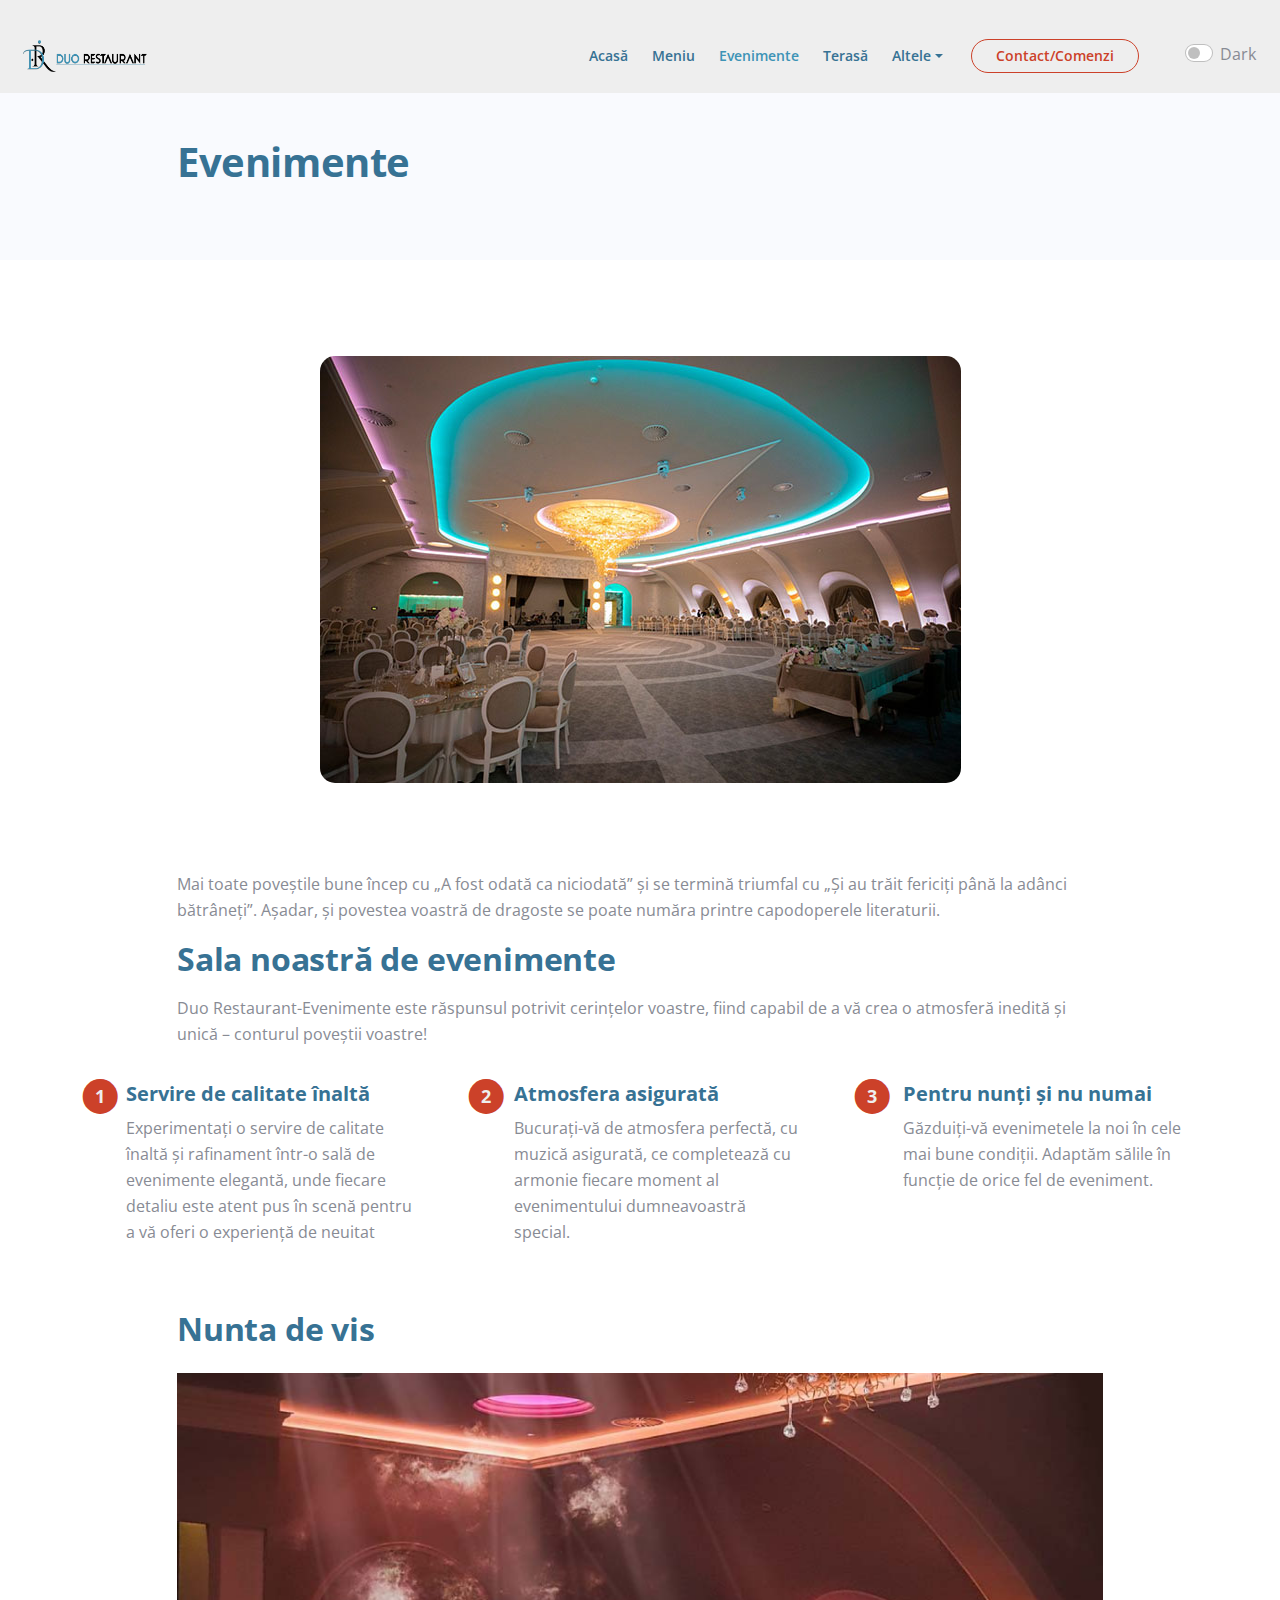
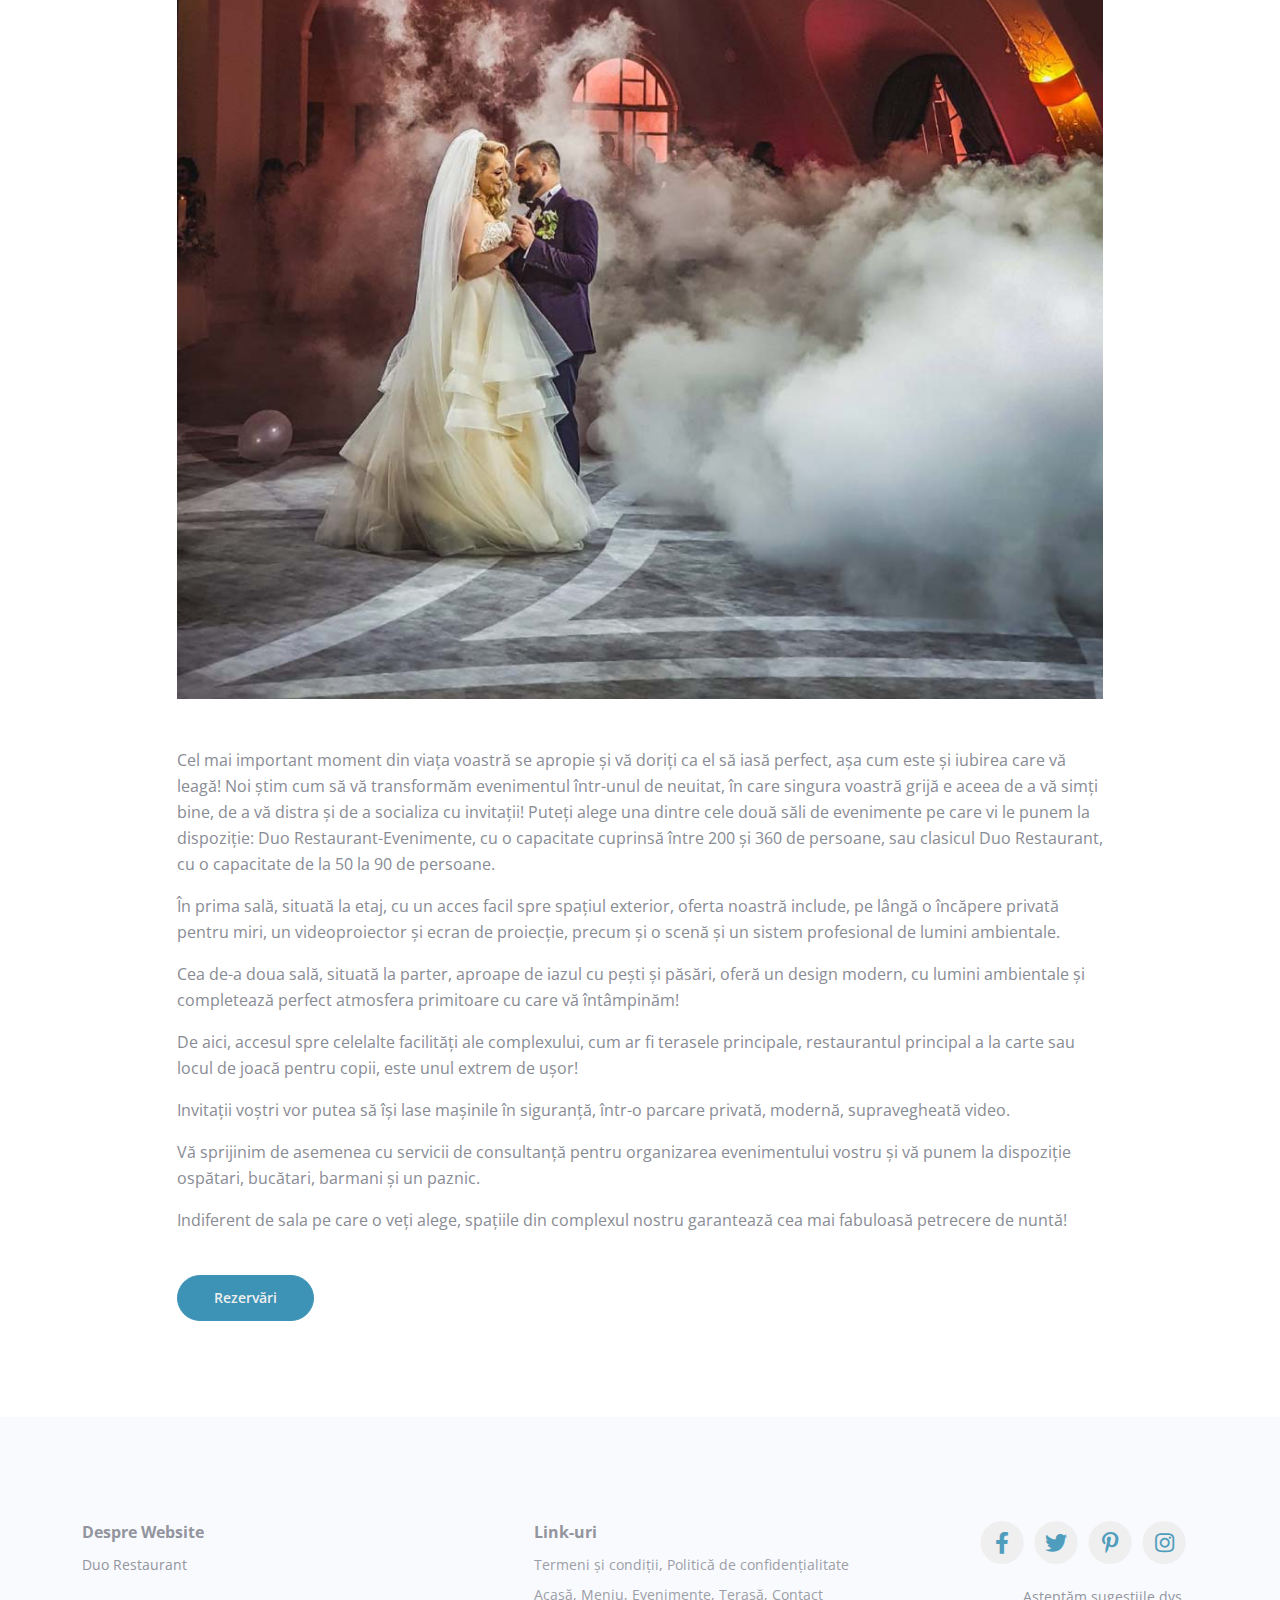
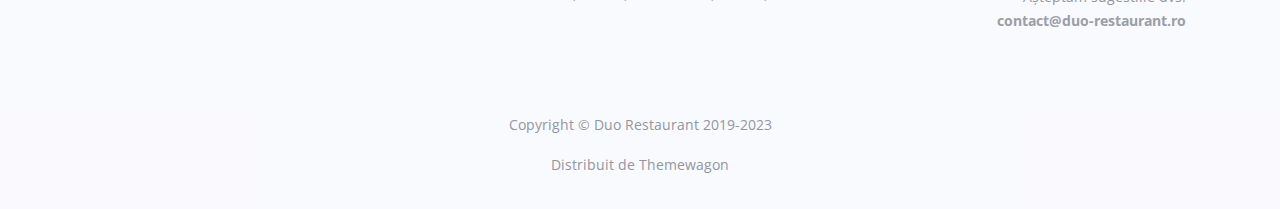
==== evenimente.html @ e5092ba4 "Add files via upload" ====
<!DOCTYPE html>
<html lang="en">
<head>
    <meta charset="utf-8">
    <meta name="viewport" content="width=device-width, initial-scale=1, shrink-to-fit=no">
    
    <!-- SEO Meta Tags -->
    <meta name="description" content="DuoRestaurant-Evenimente">
    <meta name="author" content="Dani">

    <!-- OG Meta Tags to improve the way the post looks when you share the page on Facebook, Twitter, LinkedIn -->
	<meta property="og:site_name" content="" /> <!-- website name -->
	<meta property="og:site" content="" /> <!-- website link -->
	<meta property="og:title" content=""/> <!-- title shown in the actual shared post -->
	<meta property="og:description" content="" /> <!-- description shown in the actual shared post -->
	<meta property="og:image" content="" /> <!-- image link, make sure it's jpg -->
	<meta property="og:url" content="" /> <!-- where do you want your post to link to -->
	<meta name="twitter:card" content="summary_large_image"> <!-- to have large image post format in Twitter -->

    <!-- Webpage Title -->
    <title>Duo Restaurant - Evenimente</title>
    
    <!-- Styles -->
    <link href="https://fonts.googleapis.com/css2?family=Open+Sans:ital,wght@0,400;0,600;0,700;1,400&display=swap" rel="stylesheet">
    <link href="css/bootstrap.min.css" rel="stylesheet">
    <link href="css/fontawesome-all.min.css" rel="stylesheet">
    <link href="css/swiper.css" rel="stylesheet">
	<link href="css/styles.css" rel="stylesheet">
	
	<!-- Favicon  -->
    <link rel="icon" href="images/favicon.png">
</head>
<body data-spy="scroll" data-target=".fixed-top">
    
        <!-- Navigation -->
        <nav id="navbar" class="navbar navbar-expand-lg fixed-top navbar-light" aria-label="Main navigation">
            <div class="container">
    
                <!-- Image Logo -->
                <a class="navbar-brand logo-image" href="index.html"><img src="images/RestaurantDuo2.png" alt="Duo Restaurant"></a> 
    
                <!-- Text Logo - Use this if you don't have a graphic logo -->
                <!-- <a class="navbar-brand logo-text" href="index.html">Yavin</a> -->
    
                <button class="navbar-toggler p-0 border-0" type="button" id="navbarSideCollapse" aria-label="Toggle navigation">
                    <span class="navbar-toggler-icon"></span>
                </button>
    
                <div class="navbar-collapse offcanvas-collapse" id="navbarsExampleDefault">
                    <ul class="navbar-nav ms-auto navbar-nav-scroll">
                        <li class="nav-item">
                            <a class="nav-link" href="index.html">Acasă</a>
                        </li>
                        <li class="nav-item">
                            <a class="nav-link" href="meniu.html">Meniu</a>
                        </li>
                        <li class="nav-item">
                            <a class="nav-link active" aria-current="page" href="evenimente.html">Evenimente</a>
                        </li>
                        <li class="nav-item">
                            <a class="nav-link" href="terasa.html">Terasă</a>
                        </li>
                        <li class="nav-item dropdown">
                            <a class="nav-link dropdown-toggle" href="#" id="dropdown01" data-bs-toggle="dropdown" aria-expanded="false">Altele</a>
                            <ul class="dropdown-menu" aria-labelledby="dropdown01">
                                <li><a class="dropdown-item" href="terms.html">Termeni și condiții</a></li>
                                <li><div class="dropdown-divider"></div></li>
                                <li><a class="dropdown-item" href="privacy.html">Politică de confidențialitate</a></li>
                            </ul>
                        </li>
                    </ul>
                    <span class="nav-item">
                        <a class="btn-outline-sm" href="index.html#contact">Contact/Comenzi</a>
                    </span>
                </div> <!-- end of navbar-collapse -->
            </div> <!-- end of container -->
            <div class="form-check form-switch mx-4" style="margin-top: 1%;"> <!-- Buton pentru mod light/dark -->
                <input
                class="form-check-input p-2"
                type="checkbox"
                role="switch"
                id="flexSwitchCheckChecked"
                checked
                onclick="myFunction()"
                /> <p>Dark</p>
            </div>
        </nav> <!-- end of navbar -->
        <!-- end of navigation -->

    <!-- Header -->
    <header class="ex-header bg-gray">
        <div class="container">
            <div class="row">
                <div class="col-xl-10 offset-xl-1">
                    <h1>Evenimente</h1>
                </div> <!-- end of col -->
            </div> <!-- end of row -->
        </div> <!-- end of container -->
    </header> <!-- end of ex-header -->
    <!-- end of header -->


    <!-- Basic -->
    <div class="ex-basic-1 pt-5 pb-5">
        <div class="container">
            <div class="row">
                <div class="col-lg-12">
                    <img class="img-fluid mt-5 mb-3" src="images/evenimente2.jpg" alt="alternative" style="border-radius: 15px; max-width: 100%; height: auto; display: block; margin: 0 auto;">
                </div> <!-- end of col -->
            </div> <!-- end of row -->
        </div> <!-- end of container -->
    </div> <!-- end of ex-basic-1 -->
    <!-- end of basic -->


    <!-- Basic -->
    <div class="ex-basic-1 pt-4">
        <div class="container">
            <div class="row">
                <div class="col-xl-10 offset-xl-1">
                    <p>Mai toate poveștile bune încep cu „A fost odată ca niciodată” și se termină triumfal cu „Și au trăit fericiți până la adânci bătrâneți”. Așadar, și povestea voastră de dragoste se poate număra printre capodoperele literaturii.</p>

                    <h2 class="mb-3">Sala noastră de evenimente</h2>
                    <p>Duo Restaurant-Evenimente este răspunsul potrivit cerințelor voastre, fiind capabil de a vă crea o atmosferă inedită și unică – conturul poveștii voastre!</p>
                </div> <!-- end of col -->
            </div> <!-- end of row -->
        </div> <!-- end of container -->
    </div> <!-- end of ex-basic-1 -->
    <!-- end of basic -->


    <!-- Cards -->
    <div class="ex-cards-1 pt-3 pb-3">
        <div class="container">
            <div class="row">
                <div class="col-lg-12">
                    
                    <!-- Card -->
                    <div class="card">
                        <ul class="list-unstyled">
                            <li class="d-flex">
                                <span class="fa-stack">
                                    <span class="fas fa-circle fa-stack-2x"></span>
                                    <span class="fa-stack-1x">1</span>
                                </span>
                                <div class="flex-grow-1">
                                    <h5>Servire de calitate înaltă</h5>
                                    <p>Experimentați o servire de calitate înaltă și rafinament într-o sală de evenimente elegantă, unde fiecare detaliu este atent pus în scenă pentru a vă oferi o experiență de neuitat</p>
                                </div>
                            </li>
                        </ul>
                    </div> <!-- end of card -->
                    <!-- end of card -->
                    
                    <!-- Card -->
                    <div class="card">
                        <ul class="list-unstyled">
                            <li class="d-flex">
                                <span class="fa-stack">
                                    <span class="fas fa-circle fa-stack-2x"></span>
                                    <span class="fa-stack-1x">2</span>
                                </span>
                                <div class="flex-grow-1">
                                    <h5>Atmosfera asigurată</h5>
                                    <p>Bucurați-vă de atmosfera perfectă, cu muzică asigurată, ce completează cu armonie fiecare moment al evenimentului dumneavoastră special.</p>
                                </div>
                            </li>
                        </ul>
                    </div> <!-- end of card -->
                    <!-- end of card -->
                    
                    <!-- Card -->
                    <div class="card">
                        <ul class="list-unstyled">
                            <li class="d-flex">
                                <span class="fa-stack">
                                    <span class="fas fa-circle fa-stack-2x"></span>
                                    <span class="fa-stack-1x">3</span>
                                </span>
                                <div class="flex-grow-1">
                                    <h5>Pentru nunți și nu numai</h5>
                                    <p>Găzduiți-vă evenimetele la noi în cele mai bune condiții. Adaptăm sălile în funcție de orice fel de eveniment.</p>
                                </div>
                            </li>
                        </ul>
                    </div> <!-- end of card -->
                    <!-- end of card -->

                </div> <!-- end of col -->   
            </div> <!-- end of row -->   
        </div> <!-- end of container -->   
    </div> <!-- end of ex-cards-1 -->
    <!-- end of cards -->


    <!-- Basic -->
    <div class="ex-basic-1 pt-3 pb-5">
        <div class="container">
            <div class="row">
                <div class="col-xl-10 offset-xl-1">
                    
                    <h2 class="mb-4">Nunta de vis</h2>
                    <img class="img-fluid mb-5" src="images/nunta.jpg" alt="alternative">
                    <p>Cel mai important moment din viața voastră se apropie și vă doriți ca el să iasă perfect, așa cum este și iubirea care vă leagă! Noi știm cum să vă transformăm evenimentul într-unul de neuitat, în care singura voastră grijă e aceea de a vă simți bine, de a vă distra și de a socializa cu invitații! Puteți alege una dintre cele două săli de evenimente pe care vi le punem la dispoziție: Duo Restaurant-Evenimente, cu o capacitate cuprinsă între 200 și 360 de persoane, sau clasicul Duo Restaurant, cu o capacitate de la 50 la 90 de persoane.</p>
                    <p>În prima sală, situată la etaj, cu un acces facil spre spațiul exterior, oferta noastră include, pe lângă o încăpere privată pentru miri, un videoproiector și ecran de proiecție, precum și o scenă și un sistem profesional de lumini ambientale.</p>
                    <p>Cea de-a doua sală, situată la parter, aproape de iazul cu pești și păsări, oferă un design modern, cu lumini ambientale și completează perfect atmosfera primitoare cu care vă întâmpinăm!</p>
                    <p>De aici, accesul spre celelalte facilități ale complexului, cum ar fi terasele principale, restaurantul principal a la carte sau locul de joacă pentru copii, este unul extrem de ușor!</p>
                    <p>Invitații voștri vor putea să își lase mașinile în siguranță, într-o parcare privată, modernă, supravegheată video.</p>
                    <p> Vă sprijinim de asemenea cu servicii de consultanță pentru organizarea evenimentului vostru și vă punem la dispoziție ospătari, bucătari, barmani și un paznic.</p>
                    <p>Indiferent de sala pe care o veți alege, spațiile din complexul nostru garantează cea mai fabuloasă petrecere de nuntă!</p>
                    <br>
                    <a class="btn-solid-reg mb-5" href="index.html#contact">Rezervări</a>
                </div> <!-- end of col -->
            </div> <!-- end of row -->
        </div> <!-- end of container -->
    </div> <!-- end of ex-basic-1 -->
    <!-- end of basic -->


    <!-- Footer -->
    <div class="footer bg-gray">
        <div class="container">
            <div class="row">
                <div class="col-lg-12">
                    <div class="footer-col first">
                        <h6>Despre Website</h6>
                        <p class="p-small">Duo Restaurant</p>
                    </div> <!-- end of footer-col -->
                    <div class="footer-col second">
                        <h6>Link-uri</h6>
                        <ul class="list-unstyled li-space-lg p-small">
                            <li><a href="terms.html">Termeni și condiții</a>, <a href="privacy.html">Politică de confidențialitate</a></li>
                            <li><a href="index.html">Acasă</a>, <a href="meniu.html">Meniu</a>, <a href="evenimente.html">Evenimente</a>, <a href="terasa.html">Terasă</a>, <a href="index.html#contact">Contact</a></li>
                        </ul>
                    </div> <!-- end of footer-col -->
                    <div class="footer-col third">
                        <span class="fa-stack">
                            <a href="#your-link">
                                <i class="fas fa-circle fa-stack-2x"></i>
                                <i class="fab fa-facebook-f fa-stack-1x"></i>
                            </a>
                        </span>
                        <span class="fa-stack">
                            <a href="#your-link">
                                <i class="fas fa-circle fa-stack-2x"></i>
                                <i class="fab fa-twitter fa-stack-1x"></i>
                            </a>
                        </span>
                        <span class="fa-stack">
                            <a href="#your-link">
                                <i class="fas fa-circle fa-stack-2x"></i>
                                <i class="fab fa-pinterest-p fa-stack-1x"></i>
                            </a>
                        </span>
                        <span class="fa-stack">
                            <a href="#your-link">
                                <i class="fas fa-circle fa-stack-2x"></i>
                                <i class="fab fa-instagram fa-stack-1x"></i>
                            </a>
                        </span>
                        <p class="p-small">Așteptăm sugestiile dvs.<br><a href="mailto:contact@duo-restaurant.ro"><strong>contact@duo-restaurant.ro</strong></a></p>
                    </div> <!-- end of footer-col -->
                </div> <!-- end of col -->
            </div> <!-- end of row -->
        </div> <!-- end of container -->
    </div> <!-- end of footer -->  
    <!-- end of footer -->


    <!-- Copyright -->
    <div class="copyright bg-gray">
        <div class="container">
            <div class="row">
                <div class="col-lg-12">
                    <p class="p-small">Copyright © Duo Restaurant 2019-2023</p>
                </div> <!-- end of col -->
            </div> <!-- enf of row -->

            <div class="row">
                <div class="col-lg-12">
                    <p class="p-small">Distribuit de <a href="https://themewagon.com/">Themewagon</a></p>
                </div> <!-- end of col -->
            </div> <!-- enf of row -->
        </div> <!-- end of container -->
    </div> <!-- end of copyright --> 
    <!-- end of copyright -->
    

    <!-- Back To Top Button -->
    <button onclick="topFunction()" id="myBtn">
        <img src="images/up-arrow.png" alt="alternative">
    </button>
    <!-- end of back to top button -->
    	
    <!-- Scripts -->
    <script src="js/bootstrap.min.js"></script> <!-- Bootstrap framework -->
    <script src="js/swiper.min.js"></script> <!-- Swiper for image and text sliders -->
    <script src="js/purecounter.min.js"></script> <!-- Purecounter counter for statistics numbers -->
    <script src="js/scripts.js"></script> <!-- Custom scripts -->
    <script>document.addEventListener("DOMContentLoaded", function() {
        var switchButton = document.getElementById("flexSwitchCheckChecked");
        switchButton.checked = false; // Dezactivează butonul la încărcarea paginii
    });
   </script>
    <script>
        function myFunction() {
        var element = document.body;
        element.classList.toggle("dark-mode");
        element.classList.toggle("dark-mode .navbar .dropdown-menu");
        element.classList.toggle("dark-mode .header");
        element.classList.toggle("dark-mode .navbar");
        element.classList.toggle("dark-mode .navbar.top-nav-collapse");
        element.classList.toggle("dark-mode .form-control-textarea");
        element.classList.toggle("dark-mode .bg-gray");
        element.classList.toggle("dark-mode .offcanvas-collapse");
        }
        
    </script>
<script src="https://cdn.jsdelivr.net/npm/bootstrap@5.7.0/dist/js/bootstrap.bundle.min.js"></script>

</body>
</html>
---- css/styles.css ----
/* Description: Master CSS file */

/*****************************************
Table Of Contents:
- General Styles
- Navigation
- Header
- Statistics
- Introduction
- Details 1
- Services
- Details 2
- Invitation
- Projects
- Testimonials
- Contact
- Footer
- Copyright
- Back To Top Button
- Extra Pages
- Media Queries
******************************************/

/*****************************************
Colors:
- Backgrounds - light gray #f9fafe
- Headings text - black #377294
- Body text - dark gray #888b94
- Buttons, icons - blue #3d93b6 - logo's color
- Buttons, icons, bullets - red #cc4129
******************************************/


/**************************/
/*     General Styles     */
/**************************/
body,
html {
    width: 100%;
	height: 100%;
}

.dark-mode #meniu
{
	color:#838383;
}

.dark-mode .list-group-item {
	
	background-color: #464646; /* Setează culoarea de fundal pentru a acoperi umpluturile implicite */
}

.dark-mode #searchInput{
	background-color: #838383;
    color:#414141;
}
.dark-mode #searchInput::placeholder {
      color: #414141;  /* Culoarea placeholderului */
    }

body, p {
	color: #888b94; 
	font: 400 1rem/1.625rem "Open Sans", sans-serif;
}

h1 {
	color: #377294;
	font-weight: 700;
	font-size: 2.5rem;
	line-height: 3.25rem;
	letter-spacing: -0.4px;
}

h2 {
	color: #377294;
	font-weight: 700;
	font-size: 2rem;
	line-height: 2.5rem;
	letter-spacing: -0.2px;
}

h3 {
	color: #377294;
	font-weight: 700;
	font-size: 1.75rem;
	line-height: 2.25rem;
	letter-spacing: -0.2px;
}

h4 {
	color: #377294;
	font-weight: 700;
	font-size: 1.5rem;
	line-height: 2rem;
}

h5 {
	color: #377294;
	font-weight: 700;
	font-size: 1.25rem;
	line-height: 1.625rem;
}

h6 {
	color: #377294;
	font-weight: 700;
	font-size: 1rem;
	line-height: 1.375rem;
}

.p-large {
	font-size: 1.125rem;
	line-height: 1.75rem;
}

.p-small {
	font-size: 0.875rem;
	line-height: 1.5rem;
}

.testimonial-text {
	font-style: italic;
}

.testimonial-author {
	font-weight: 700;
	font-size: 1.25rem;
	line-height: 1.75rem;
}

.li-space-lg li {
	margin-bottom: 0.5rem;
}

a {
	color: #888b94;
	text-decoration: underline;
}

a:hover {
	color: #888b94;
	text-decoration: underline;
}

.no-line {
	text-decoration: none;
}

.no-line:hover {
	text-decoration: none;
}

.blue {
	color: #3d93b6;
}

.bg-gray {
	background-color: #f9fafe;     /* AICIIIIIIIIIIIIIIIIIIIIIIIIIIII */
}

.dark-mode .bg-gray {
	background-color: #464646;     /* AICIIIIIIIIIIIIIIIIIIIIIIIIIIII */
}
.dark-mode
{
	background-color: #3b3b3b;
}
.btn-solid-reg {
	display: inline-block;
	padding: 1.375rem 2.25rem 1.375rem 2.25rem;
	border: 1px solid #3d93b6;
	border-radius: 30px;
	background-color: #3d93b6;
	color: #eeeeee;
	font-weight: 600;
	font-size: 0.875rem;
	line-height: 0;
	text-decoration: none;
	transition: all 0.2s;
}

.btn-solid-reg:hover {
	background-color: transparent;
	color: #3d93b6; /* needs to stay here because of the color property of a tag */
	text-decoration: none;
}

.btn-solid-lg {
	display: inline-block;
	padding: 1.625rem 2.625rem 1.625rem 2.625rem;
	border: 1px solid #3d93b6;
	border-radius: 30px;
	background-color: #3d93b6;
	color: #eeeeee;
	font-weight: 600;
	font-size: 0.875rem;
	line-height: 0;
	text-decoration: none;
	transition: all 0.2s;
}

.btn-solid-lg:hover {
	background-color: transparent;
	color: #3d93b6; /* needs to stay here because of the color property of a tag */
	text-decoration: none;
}

.btn-outline-reg {
	display: inline-block;
	padding: 1.375rem 2.25rem 1.375rem 2.25rem;
	border: 1px solid #cc4129;
	border-radius: 30px;
	background-color: transparent;
	color: #cc4129;
	font-weight: 600;
	font-size: 0.875rem;
	line-height: 0;
	text-decoration: none;
	transition: all 0.2s;
}

.btn-outline-reg:hover {
	background-color: #cc4129;
	color: #eeeeee;
	text-decoration: none;
}

.btn-outline-lg {
	display: inline-block;
	padding: 1.625rem 2.625rem 1.625rem 2.625rem;
	border: 1px solid #cc4129;
	border-radius: 30px;
	background-color: transparent;
	color: #cc4129;
	font-weight: 600;
	font-size: 0.875rem;
	line-height: 0;
	text-decoration: none;
	transition: all 0.2s;
}

.btn-outline-lg:hover {
	background-color: #cc4129;
	color: #eeeeee;
	text-decoration: none;
}

.btn-outline-sm {
	display: inline-block;
	padding: 1rem 1.5rem 1rem 1.5rem;
	border: 1px solid #cc4129;
	border-radius: 30px;
	background-color: transparent;
	color: #cc4129;
	font-weight: 600;
	font-size: 0.875rem;
	line-height: 0;
	text-decoration: none;
	transition: all 0.2s;
}

.btn-outline-sm:hover {
	background-color: #cc4129;
	color: #eeeeee;
	text-decoration: none;
}

.form-group {
	position: relative;
	margin-bottom: 1.25rem;
}

.form-control-input,
.form-control-textarea {
	width: 100%;
	padding-top: 0.875rem;
	padding-bottom: 0.875rem;
	padding-left: 1.5rem;
	border: 1px solid #cbcbd1;
	border-radius: 30px;
	background-color: #ffffff;     /*SUBMIT BOX COLOR AAAAAAAAAAAAAAAAAAAAAAAAAAAAAAAAAAAAAAAAAAAAAAAAAAAAAAAAAAAAAAAAAAAAAAAAAAAA*/ 
	font-size: 0.875rem;
	line-height: 1.5rem;
	-webkit-appearance: none; /* removes inner shadow on form inputs on ios safari */
}

.dark-mode .form-control-textarea {
	background-color: #838383;     /*SUBMIT BOX COLOR AAAAAAAAAAAAAAAAAAAAAAAAAAAAAAAAAAAAAAAAAAAAAAAAAAAAAAAAAAAAAAAAAAAAAAAAAAAA*/ 
}

.dark-mode .form-control-input {
	background-color: #838383;     /*SUBMIT BOX COLOR AAAAAAAAAAAAAAAAAAAAAAAAAAAAAAAAAAAAAAAAAAAAAAAAAAAAAAAAAAAAAAAAAAAAAAAAAAAA*/ 
}

.form-control-textarea {
	display: block;
	height: 14rem; /* used instead of html rows to normalize height between Chrome and IE/FF */
}

.form-control-input:focus,
.form-control-textarea:focus {
	border: 1px solid #a1a1a1;
	outline: none; /* Removes blue border on focus */
}

.form-control-input:hover,
.form-control-textarea:hover {
	border: 1px solid #a1a1a1;
}

.form-control-submit-button {
	display: inline-block;
	width: 100%;
	height: 3.25rem;
	border: 1px solid #3d93b6;
	border-radius: 30px;
	background-color: #3d93b6;
	color: #eeeeee;
	font-weight: 600;
	font-size: 0.875rem;
	line-height: 0;
	cursor: pointer;
	transition: all 0.2s;
}

.form-control-submit-button:hover {
	border: 1px solid #3d93b6;
	background-color: transparent;
	color: #3d93b6;
}


/**********************/
/*     Navigation     */
/**********************/
.navbar {
	background-color: #eeeeee;
	font-weight: 600;
	font-size: 0.875rem;
	line-height: 0.875rem;
	box-shadow: 0 2px 6px 0 rgba(0, 0, 0, 0.05);
}

.dark-mode .navbar {
	background-color: #444444;}

.navbar .navbar-brand {
	padding-top: 0.25rem;
	padding-bottom: 0.25rem;
}

.navbar .logo-image img {
    width: 124px;
	height: 32px;
}

.navbar .logo-text {
	color: #377294;
	font-weight: 700;
	font-size: 1.875rem;
	line-height: 1rem;
	text-decoration: none;
}

.offcanvas-collapse {
	position: fixed;
	top: 3.25rem; /* adjusts the height between the top of the page and the offcanvas menu */
	bottom: 0;
	left: 100%;
	width: 100%;
	padding-right: 1rem;
	padding-left: 1rem;
	overflow-y: auto;
	visibility: hidden;
	background-color: #eeeeee;
	transition: visibility .3s ease-in-out, -webkit-transform .3s ease-in-out;
	transition: transform .3s ease-in-out, visibility .3s ease-in-out;
	transition: transform .3s ease-in-out, visibility .3s ease-in-out, -webkit-transform .3s ease-in-out;
}

.dark-mode .offcanvas-collapse{
	background-color: #444444;
}

.offcanvas-collapse.open {
	visibility: visible;
	-webkit-transform: translateX(-100%);
	transform: translateX(-100%);
}

.navbar .navbar-nav {
	margin-top: 0.75rem;
	margin-bottom: 0.5rem;
}

.navbar .nav-item .nav-link {
	padding-top: 0.625rem;
	padding-bottom: 0.625rem;
	color: #377294;
	text-decoration: none;
	transition: all 0.2s ease;
}

.navbar .nav-item.dropdown.show .nav-link,
.navbar .nav-item .nav-link:hover,
.navbar .nav-item .nav-link.active {
	color: #3d93b6;
}

/* Dropdown Menu */
.navbar .dropdown .dropdown-menu {
	animation: fadeDropdown 0.2s; /* required for the fade animation */
}

@keyframes fadeDropdown {
    0% {
        opacity: 0;
    }

    100% {
        opacity: 1;
	}
}

.navbar .dropdown-menu {
	margin-top: 0.25rem;
	margin-bottom: 0.25rem;
	border: none;
	background-color: #eeeeee;   /*AAAAAAAAAAAAAAAAAAAAAAAAAAAAAAAAAAAAAAAAAAAAAAAAAAAAAAAAAAAAAAAAAAAAAAAAAAAAAAAA*/
}

.dark-mode .navbar .dropdown-menu {
	background-color: #444444;      /*AAAAAAAAAAAAAAAAAAAAAAAAAAAAAAAAAAAAAAAAAAAAAAAAAAAAAAAAAAAAAAAAAAAAAAAAAAAAAAAA*/
}


.navbar .dropdown-item {
	padding-top: 0.625rem;
	padding-bottom: 0.625rem;
	color: #377294;
	font-weight: 600;
	font-size: 0.875rem;
	line-height: 0.875rem;
	text-decoration: none;
}

.navbar .dropdown-item:hover {
	background-color: #eeeeee;
	color: #3d93b6;
}

.navbar .dropdown-divider {
	width: 100%;
	height: 1px;
	margin: 0.5rem auto 0.5rem auto;
	border: none;
	background-color: #efefef;
}
/* end of dropdown menu */

.navbar .navbar-toggler {
	padding: 0;
	border: none;
	font-size: 1.25rem;
}


/*****************/
/*    Header     */
/*****************/
.header {
	position: relative;
	overflow: hidden;
	padding-top: 8rem;
	padding-bottom: 4em;
	background-color: #eeeeee;    /*AAAAAAAAAAAAAAAAAAAAAAAAAAAAAAAAAAAAAAAAAAAAAAAAAAAAAAAAAAAAAAAAAAAAAAAAAAAAAAAAAAA*/
	text-align: center;
}

.dark-mode .header {
	background-color: #333333;    /*AAAAAAAAAAAAAAAAAAAAAAAAAAAAAAAAAAAAAAAAAAAAAAAAAAAAAAAAAAAAAAAAAAAAAAAAAAAAAAAAAAA*/
}


.header .decoration-star {
	position: absolute;
	top: 80px;
	left: -100px;
	width: 200px;
	opacity: 0.7;
}

.header .decoration-star-2 {
	position: absolute;
	top: 80px;
	right: -100px;
	width: 200px;
	opacity: 0.7;
}

.header div[class*="col"] {  
	/* selects all elements which have classes starting with col */
	/* needed so that the absolute positioned decoration stays behind */
	position: relative;
}

.header .h1-large {
	margin-bottom: 1.75rem;
	font-size: 3rem;
	line-height: 3.5rem;
}

.header .p-large {
	margin-bottom: 2.25rem;
}

.header .btn-solid-lg,
.header .btn-outline-lg {
	margin-right: 0.25rem;
	margin-bottom: 1.25rem;
	margin-left: 0.25rem;
}

.header .image-container {
	margin-top: 5rem;
}


/**********************/
/*     Statistics     */
/**********************/
.counter {
	padding-top: 4.5rem;
	padding-bottom: 5.5rem;
	text-align: center;
}

.counter .counter-cell {
	margin-bottom: 4rem;
}

.counter .purecounter {
	margin-bottom: 1.5rem;
	color: #377294;
	font-weight: 400;
	font-size: 4rem;
	line-height: 2rem;
}

.counter .counter-info {
	color: #6d717a;
	font-size: 0.875rem;
	line-height: 1.5rem;
}


/************************/
/*     Introduction     */
/************************/
.basic-1 {
	padding-top: 9.25rem;
	padding-bottom: 8.75rem;
}

.basic-1 h2 {
	margin-bottom: 1.75rem;
}


/*********************/
/*     Details 1     */
/*********************/
.basic-2 {
	position: relative;
	padding-top: 9.5rem;
	padding-bottom: 9.5rem;
}

.basic-2 .decoration-star {
	position: absolute;
	top: 530px;
	left: -100px;
	width: 200px;
	opacity: 0.7;
}

.basic-2 div[class*="col"] {  
	/* selects all elements which have classes starting with col */
	/* needed so that the absolute positioned decoration stays behind */
	position: relative;
}

.basic-2 .image-container {
	margin-bottom: 5rem;
}

.basic-2 h2 {
	margin-bottom: 1.875rem;
}

.basic-2 .list-unstyled {
	margin-bottom: 2rem;
}

.basic-2 .list-unstyled .fas {
	color: #cc4129;
	font-size: 0.375rem;
	line-height: 1.625rem;
}

.basic-2 .list-unstyled .flex-grow-1 {
	margin-left: 0.5rem;
}


/********************/
/*     Services     */
/********************/
.cards-1 {
	padding-top: 9.5rem;
	padding-bottom: 5.5rem;
}

.cards-1 h2 {
	margin-bottom: 1.75rem;
}

.cards-1 .text-container {
	margin-bottom: 5rem;
}

.cards-1 .list-unstyled {
	margin-top: 1.5rem;
}

.cards-1 .list-unstyled .fas {
	color: #cc4129;
	font-size: 0.375rem;
	line-height: 1.625rem;
}

.cards-1 .list-unstyled .flex-grow-1 {
	margin-left: 0.5rem;
}

.cards-1 .card-container {
	text-align: center;
}

.cards-1 .card {
	display: inline-block;
	margin-right: 1.5rem;
	margin-bottom: 3.75rem;
	margin-left: 1.5rem;
	width: 150px;
	border: none;
	background-color: transparent;
	text-align: center;
	vertical-align: top;
}

.cards-1 .card-icon {
	width: 90px;
	height: 90px;
	margin-right: auto;
	margin-bottom: 1.5rem;
	margin-left: auto;
	border-radius: 50%;
	background-color: #3d93b6;
	text-align: center;
}

.cards-1 .card-icon .far,
.cards-1 .card-icon .fas {
	margin-left: 2rem;
	color: #000000;
	font-size: 3.75rem;
}

.cards-1 .card-body {
	padding: 0;
}

.cards-1 .card-title {
	font-weight: 600;
}


/*********************/
/*     Details 2     */
/*********************/
.basic-3 {
	position: relative;
	overflow: hidden;
	padding-top: 9.5rem;
	padding-bottom: 9.75rem;
}

.basic-3 .decoration-star {
	position: absolute;
	top: 500px;
	right: -100px;
	width: 200px;
	opacity: 0.7;
}

.basic-3 div[class*="col"] {  
	/* selects all elements which have classes starting with col */
	/* needed so that the absolute positioned decoration stays behind */
	position: relative;
}

.basic-3 .text-container {
	margin-bottom: 5rem;
}

.basic-3 h2 {
	margin-bottom: 1.875rem;
}

.basic-3 p {
	margin-bottom: 2rem;
}

.basic-3 .list-unstyled .fas {
	color: #cc4129;
	font-size: 0.375rem;
	line-height: 1.625rem;
}

.basic-3 .list-unstyled .flex-grow-1 {
	margin-left: 0.5rem;
}

/**********************/
/*     Invitation     */
/**********************/
.basic-4 {
	padding-top: 9.25rem;
	padding-bottom: 9.75rem;
	text-align: center;
}

.basic-4 h4 {
	margin-bottom: 2rem;
}


/********************/
/*     Projects     */
/********************/
.cards-2 {
	padding-top: 9.5rem;
	padding-bottom: 5rem;
}

.cards-2 .h2-heading {
	margin-bottom: 3.75rem;
	text-align: center;
}

.cards-2 .card {
	max-width: 350px;
	margin-right: auto;
	margin-bottom: 4.5rem;
	margin-left: auto;
	border: none;
}

.cards-2 .card img {
	margin-bottom: 2rem;
	border-radius: 10px;
}

.cards-2 .card-body {
	padding: 0;
}


/************************/
/*     Testimonials     */
/************************/
.slider-1 {
	position: relative;
	padding-top: 9.75rem;
	padding-bottom: 9.75rem;
}

.slider-1 .quotes-decoration {
	position: absolute;
	top: 0;
	left: 15px;
	width: 120px;
	opacity: 0.2;
}

.slider-1 .slider-container {
	position: relative;
}

.slider-1 .swiper-container {
	position: static;
	width: 86%;
	text-align: center;
}

.slider-1 .swiper-button-prev:focus,
.slider-1 .swiper-button-next:focus {
	/* even if you can't see it chrome you can see it on mobile device */
	outline: none;
}

.slider-1 .swiper-button-prev {
	left: -10px;
	background-image: url("data:image/svg+xml;charset=utf-8,%3Csvg%20xmlns%3D'http%3A%2F%2Fwww.w3.org%2F2000%2Fsvg'%20viewBox%3D'0%200%2028%2044'%3E%3Cpath%20d%3D'M0%2C22L22%2C0l2.1%2C2.1L4.2%2C22l19.9%2C19.9L22%2C44L0%2C22L0%2C22L0%2C22z'%20fill%3D'%23707375'%2F%3E%3C%2Fsvg%3E");
	background-size: 18px 28px;
}

.slider-1 .swiper-button-next {
	right: -10px;
	background-image: url("data:image/svg+xml;charset=utf-8,%3Csvg%20xmlns%3D'http%3A%2F%2Fwww.w3.org%2F2000%2Fsvg'%20viewBox%3D'0%200%2028%2044'%3E%3Cpath%20d%3D'M27%2C22L27%2C22L5%2C44l-2.1-2.1L22.8%2C22L2.9%2C2.1L5%2C0L27%2C22L27%2C22z'%20fill%3D'%23707375'%2F%3E%3C%2Fsvg%3E");
	background-size: 18px 28px;
}

.slider-1 .testimonial-image {
	width: 120px;
	height: 120px;
	margin-bottom: 2.25rem;
	border-radius: 50%;
}

.slider-1 .testimonial-text {
	margin-bottom: 1.75rem;
	font-size: 1.25rem;
	line-height: 2rem;
}

.slider-1 .testimonial-author {
	margin-bottom: 0.25rem;
	color: #2b2b4f;
}


/*******************/
/*     Contact     */
/*******************/
.form-1 {
	position: relative;
	overflow: hidden;
	padding-top: 9.5rem;
	padding-bottom: 8.75rem;
	text-align: center;
}

.form-1 .decoration-star {
	position: absolute;
	top: 600px;
	left: -100px;
	width: 200px;
	opacity: 0.7;
}

.form-1 .decoration-star-2 {
	position: absolute;
	top: 600px;
	right: -100px;
	width: 200px;
	opacity: 0.7;
}

.form-1 div[class*="col"] {  
	/* selects all elements which have classes starting with col */
	/* needed so that the absolute positioned decoration stays behind */
	position: relative;
}

.form-1 .image-container {
	margin-bottom: 5rem;
}

.form-1 h2 {
	margin-bottom: 2.5rem;
}


/******************/
/*     Footer     */
/******************/
.footer {
	padding-top: 6.5rem;
	padding-bottom: 2rem;
}

.footer a {
	text-decoration: none;
}

.footer .footer-col {
	margin-bottom: 3rem;
}

.footer h6 {
	margin-bottom: 0.625rem;
	color: #888b94;
	opacity: 0.9;
}

.footer p,
.footer a,
.footer ul {
	opacity: 0.9;
}

.footer .li-space-lg li {
	margin-bottom: 0.375rem;
}

.footer .footer-col.third .fa-stack {
	width: 2em;
	margin-bottom: 1.25rem;
	margin-right: 0.375rem;
	font-size: 1.375rem;
}

.footer .footer-col.third .fa-stack .fa-stack-2x {
	color: #eeeeee;
	transition: all 0.2s ease;
}

.footer .footer-col.third .fa-stack .fa-stack-1x {
	color: #3d93b6;
	transition: all 0.2s ease;
}

.footer .footer-col.third .fa-stack:hover .fa-stack-2x {
	color: #3d93b6;
}

.footer .footer-col.third .fa-stack:hover .fa-stack-1x {
	color: #eeeeee;
}


/*********************/
/*     Copyright     */
/*********************/
.copyright {
	padding-bottom: 1rem;
	text-align: center;
	opacity: 0.9;
}

.copyright p,
.copyright a {
	text-decoration: none;
}


/******************************/
/*     Back To Top Button     */
/******************************/
#myBtn {
	position: fixed; 
  	z-index: 99; 
	bottom: 20px; 
	right: 20px; 
	display: none; 
	width: 52px;
	height: 52px;
	border: none; 
	border-radius: 50%; 
	outline: none; 
	background-color: #3d93b6; 
	cursor: pointer; 
}

#myBtn:hover {
	background-color: #296177;
}

#myBtn img {
	margin-bottom: 0.25rem;
	width: 18px;
}


/***********************/
/*     Extra Pages     */
/***********************/
.ex-header {
	padding-top: 8.5rem;
	padding-bottom: 4rem;
}

.ex-basic-1 .list-unstyled .fas {
	color: #cc4129;
	font-size: 0.375rem;
	line-height: 1.625rem;
}

.ex-basic-1 .list-unstyled .flex-grow-1 {
	margin-left: 0.5rem;
}

.ex-basic-1 .text-box {
	padding: 1.25rem 1.25rem 0.5rem 1.25rem;
	background-color: #f9fafe;
}

.ex-cards-1 .card {
	border: none;
	background-color: transparent;
}

.ex-cards-1 .card .fa-stack {
	width: 2em;
	font-size: 1.125rem;
}

.ex-cards-1 .card .fa-stack-2x {
	color: #cc4129;
}

.ex-cards-1 .card .fa-stack-1x {
	width: 2em;
	color: #eeeeee;
	font-weight: 700;
	line-height: 2.125rem;
}

.ex-cards-1 .card .list-unstyled .flex-grow-1 {
	margin-left: 2.25rem;
}

.ex-cards-1 .card .list-unstyled .flex-grow-1 h5 {
	margin-top: 0.125rem;
	margin-bottom: 0.5rem;
}


/*************************/
/*     Media Queries     */
/*************************/	
/* Min-width 768px */
@media (min-width: 768px) {

	/* Header */
	.header {
		padding-top: 11rem;
		padding-bottom: 5em;
	}

	.header .decoration-star {
		top: 100px;
		left: -150px;
		width: 300px;
	}
	
	.header .decoration-star-2 {
		top: 140px;
		right: -200px;
		width: 400px;
	}
	/* end of header */


	/* Statistics */
	.counter .counter-cell {
		display: inline-block;
		margin-right: 1.5rem;
		margin-left: 1.5rem;
		vertical-align: top;
	}
	/* end of statistics */


	/* Services */
	.cards-1 .card {
		margin-right: 2rem;
		margin-left: 2rem;
	}
	/* end of services */


	/* Contact */
	.form-1 .decoration-star {
		left: -150px;
		width: 300px;
	}
	
	.form-1 .decoration-star-2 {
		right: -200px;
		width: 400px;
	}
	/* end of contact */


	/* Extra Pages */
	.ex-basic-1 .text-box {
		padding: 1.75rem 2rem 0.875rem 2rem;
	}
	/* end of extra pages */
}
/* end of min-width 768px */


/* Min-width 992px */
@media (min-width: 992px) {
	
	/* General Styles */
	.h2-heading {
		width: 35.25rem;
		margin-right: auto;
		margin-left: auto;
	}

	.p-heading {
		width: 46rem;
		margin-right: auto;
		margin-left: auto;
	}
	/* end of general styles */


	/* Navigation */
	.navbar {
		padding-top: 1.75rem;
		background-color: #eeeeee;    /*AAAAAAAAAAAAAAAAAAAAAAAAAAAAAAAAAAAAAAAAAAAAAAAAAAAAAAAAAAAAAAAAAAAAAAAAAAAAAAAAAAAAAAAAAAAAAAAAAAA*/
		box-shadow: none;
		transition: all 0.2s;
	}
	.dark-mode .navbar
	{
		background-color: #444444;    /*AAAAAAAAAAAAAAAAAAAAAAAAAAAAAAAAAAAAAAAAAAAAAAAAAAAAAAAAAAAAAAAAAAAAAAAAAAAAAAAAAAAAAAAAAAAAAAAAAAA*/
	}

	.navbar.extra-page {
		padding-top: 0.5rem;
	}

	.navbar.top-nav-collapse {
		padding-top: 0.5rem;
		padding-bottom: 0.5rem;
		background-color: #eeeeee;     /*AAAAAAAAAAAAAAAAAAAAAAAAAAAAAAAAAAAAAAAAAAAAAAAAAAAAAAAAAAAAAAAAAAAAAAAAAAAAAAAAAAAAAAAAAAAAAAAAAAA*/
		box-shadow: 0 2px 6px 0 rgba(0, 0, 0, 0.05);
	}

	.dark-mode .navbar.top-nav-collapse {
		background-color: #444444;     /*AAAAAAAAAAAAAAAAAAAAAAAAAAAAAAAAAAAAAAAAAAAAAAAAAAAAAAAAAAAAAAAAAAAAAAAAAAAAAAAAAAAAAAAAAAAAAAAAAAA*/
	}

	.offcanvas-collapse {
		position: static;
		top: auto;
		bottom: auto;
		left: auto;
		width: auto;
		padding-right: 0;
		padding-left: 0;
		background-color: transparent;
		overflow-y: visible;
		visibility: visible;
	}

	.offcanvas-collapse.open {
		-webkit-transform: none;
		transform: none;
	}

	.navbar .navbar-nav {
		margin-top: 0;
		margin-bottom: 0;
	}
	
	.navbar .nav-item .nav-link {
		padding-right: 0.75rem;
		padding-left: 0.75rem;
	}

	.navbar .dropdown-menu {
		padding-top: 0.75rem;
		padding-bottom: 0.75rem;
		box-shadow: 0 3px 3px 1px rgba(0, 0, 0, 0.08);
	}

	.navbar .dropdown-divider {
		width: 90%;
	}

	.navbar .nav-item .btn-outline-sm {
		margin-top: 0;
		margin-left: 1rem;
	}
	/* end of navigation */


	/* Header */
	.header {
		text-align: left;
	}

	.header .text-container {
		margin-top: 4rem;
	}

	.header .image-container {
		margin-top: 0;
	}

	.header .btn-solid-lg,
	.header .btn-outline-lg {
		margin-right: 0;
		margin-left: 0;
	}
	
	.header .btn-solid-lg {
		margin-right: 0.5rem;
	}
	/* end of header */


	/* Statistics */
	.counter .purecounter {
		font-size: 6rem;
		line-height: 4rem;
	}
	/* end of statistics */


	/* Introduction */
	.basic-1 h2 {
		width: 90%;
	}
	/* end of introduction */


	/* Details 1 */
	.basic-2 .decoration-star {
		top: 260px;
		left: -150px;
		width: 300px;
	}

	.basic-2 .image-container {
		margin-bottom: 0;
	}
	/* end of details 1 */


	/* Services */
	.cards-1 .text-container {
		margin-bottom: 0;
	}
	/* end of services */


	/* Details 2 */
	.basic-3 .decoration-star {
		top: 260px;
		right: -150px;
		width: 300px;
	}

	.basic-3 .image-container {
		text-align: right;
	}
	/* end of details 2 */


	/* Invitation */
	.basic-4 h4 {
		width: 48rem;
		margin-right: auto;
		margin-left: auto;
	}
	/* end of invitation */


	/* Projects */
	.cards-2 .card {
		display: inline-block;
		width: 292px;
		max-width: 100%;
		vertical-align: top;
	}
	
	.cards-2 .card:nth-of-type(3n+2) {
		margin-right: 1.5rem;
		margin-left: 1.5rem;
	}
	/* end of projects */


	/* Contact */
	.form-1 {
		text-align: left;
	}

	.form-1 .decoration-star {
		top: 260px;
	}
	
	.form-1 .decoration-star-2 {
		top: 240px;
	}

	.form-1 .image-container {
		margin-bottom: 0;
	}
	/* end of contact */


	/* Footer */
	.footer .footer-col {
		margin-bottom: 2rem;
	}

	.footer .footer-col.first {
		display: inline-block;
		width: 320px;
		margin-right: 1.75rem;
		vertical-align: top;
	}
	
	.footer .footer-col.second {
		display: inline-block;
		width: 320px;
		margin-right: 1.75rem;
		vertical-align: top;
	}
	
	.footer .footer-col.third {
		display: inline-block;
		width: 224px;
		text-align: right;
		vertical-align: top;
	}

	.footer .footer-col.third .fa-stack {
		margin-right: 0;
		margin-left: 0.375rem;
	}
	/* end of footer */


	/* Extra Pages */
	.ex-cards-1 .card {
		display: inline-block;
		width: 296px;
		vertical-align: top;
	}

	.ex-cards-1 .card:nth-of-type(3n+2) {
		margin-right: 1rem;
		margin-left: 1rem;
	}
	/* end of extra pages */
}
/* end of min-width 992px */


/* Min-width 1200px */
@media (min-width: 1200px) {
	
	/* General Styles */
	.container {
		max-width: 1140px;
	}
	/* end of general styles */
	

	/* Header */
	.header {
		padding-top: 12rem;
		padding-bottom: 6rem;
	}

	.header .text-container {
		margin-top: 6.5rem;
	}

	.header .decoration-star {
		top: 200px;
		left: -200px;
		width: 500px;
	}
	
	.header .decoration-star-2 {
		top: 200px;
		right: -200px;
		width: 500px;
	}

	.header .h1-large {
		font-size: 4.25rem;
		line-height: 4.875rem;
	}

	.header .image-container {
		text-align: right;
	}
	/* end of header */


	/* Statistics */
	.counter .counter-cell {
		margin-right: 3.5rem;
		margin-left: 3.5rem;
		width: 180px;
	}
	
	.counter .counter-cell:first-of-type {
		margin-left: 0;
	}

	.counter .counter-cell:last-of-type {
		margin-right: 0;
	}

	.counter .purecounter {
		font-size: 6.75rem;
		line-height: 4.5rem;
	}
	/* end of statistics */


	/* Details 1 */
	.basic-2 .decoration-star {
		top: 140px;
		left: -200px;
		width: 500px;
	}

	.basic-2 .text-container {
		margin-top: 5rem;
		margin-left: 2.5rem;
	}

	.basic-2 h2 {
		width: 90%;
	}
	/* end of details 1 */


	/* Services */
	.cards-1 .text-container {
		margin-top: 2rem;
		margin-right: 4.75rem;
	}

	.cards-1 .card {
		margin-right: 2.25rem;
		margin-left: 2.25rem;
	}

	.cards-1 .card:nth-of-type(3n+1) {
		margin-left: 0;
	}
	
	.cards-1 .card:nth-of-type(3n+3) {
		margin-right: 0;
	}
	/* end of services */


	/* Details 2 */
	.basic-3 .decoration-star {
		top: 140px;
		right: -200px;
		width: 500px;
	}

	.basic-3 .text-container {
		margin-top: 6rem;
		margin-right: 3rem;
	}

	.basic-3 h2 {
		width: 95%;
	}
	/* end of details 2 */


	/* Projects */
	.cards-2 .card {
		width: 350px;
	}

	.cards-2 .card:nth-of-type(3n+2) {
		margin-right: 1.625rem;
		margin-left: 1.625rem;
	}
	/* end of projects */


	/* Testimonials */
	.slider-1 .quotes-decoration {
		left: 170px;
		width: 220px;
	}

	.slider-1 .slider-container {
		width: 82%;
		margin-right: auto;
		margin-left: auto;
	}
	/* end of testimonials */


	/* Contact */
	.form-1 .decoration-star {
		top: 140px;
		left: -300px;
		width: 600px;
	}
	
	.form-1 .decoration-star-2 {
		top: 140px;
		right: -300px;
		width: 600px;
	}

	.form-1 .text-container {
		margin-left: 2.5rem;
	}

	.form-1 h2 {
		width: 82%;
	}
	/* end of contact */


	/* Footer */
	.footer .footer-col.first {
		width: 352px;
		margin-right: 6rem;
	}
	
	.footer .footer-col.second {
		margin-right: 6.5rem;
	}
	
	.footer .footer-col.third {
		text-align: right;
	}
	/* end of footer */


	/* Extra Pages */
	.ex-cards-1 .card {
		width: 336px;
	}

	.ex-cards-1 .card:nth-of-type(3n+2) {
		margin-right: 2.875rem;
		margin-left: 2.875rem;
	}
	/* end of extra pages */
}
/* end of min-width 1200px */


/* Min-width 1400px */
@media (min-width: 1400px) {
	
	/* Header */
	/*.header .decoration-star {
		top: 120px;
		left: -250px;
		width: 600px;
	}
	
	.header .decoration-star-2 {
		top: 60px;
		right: -300px;
		width: 700px;
	}*/
	/* end of header */
	
}
/* end of min-width 1400px */
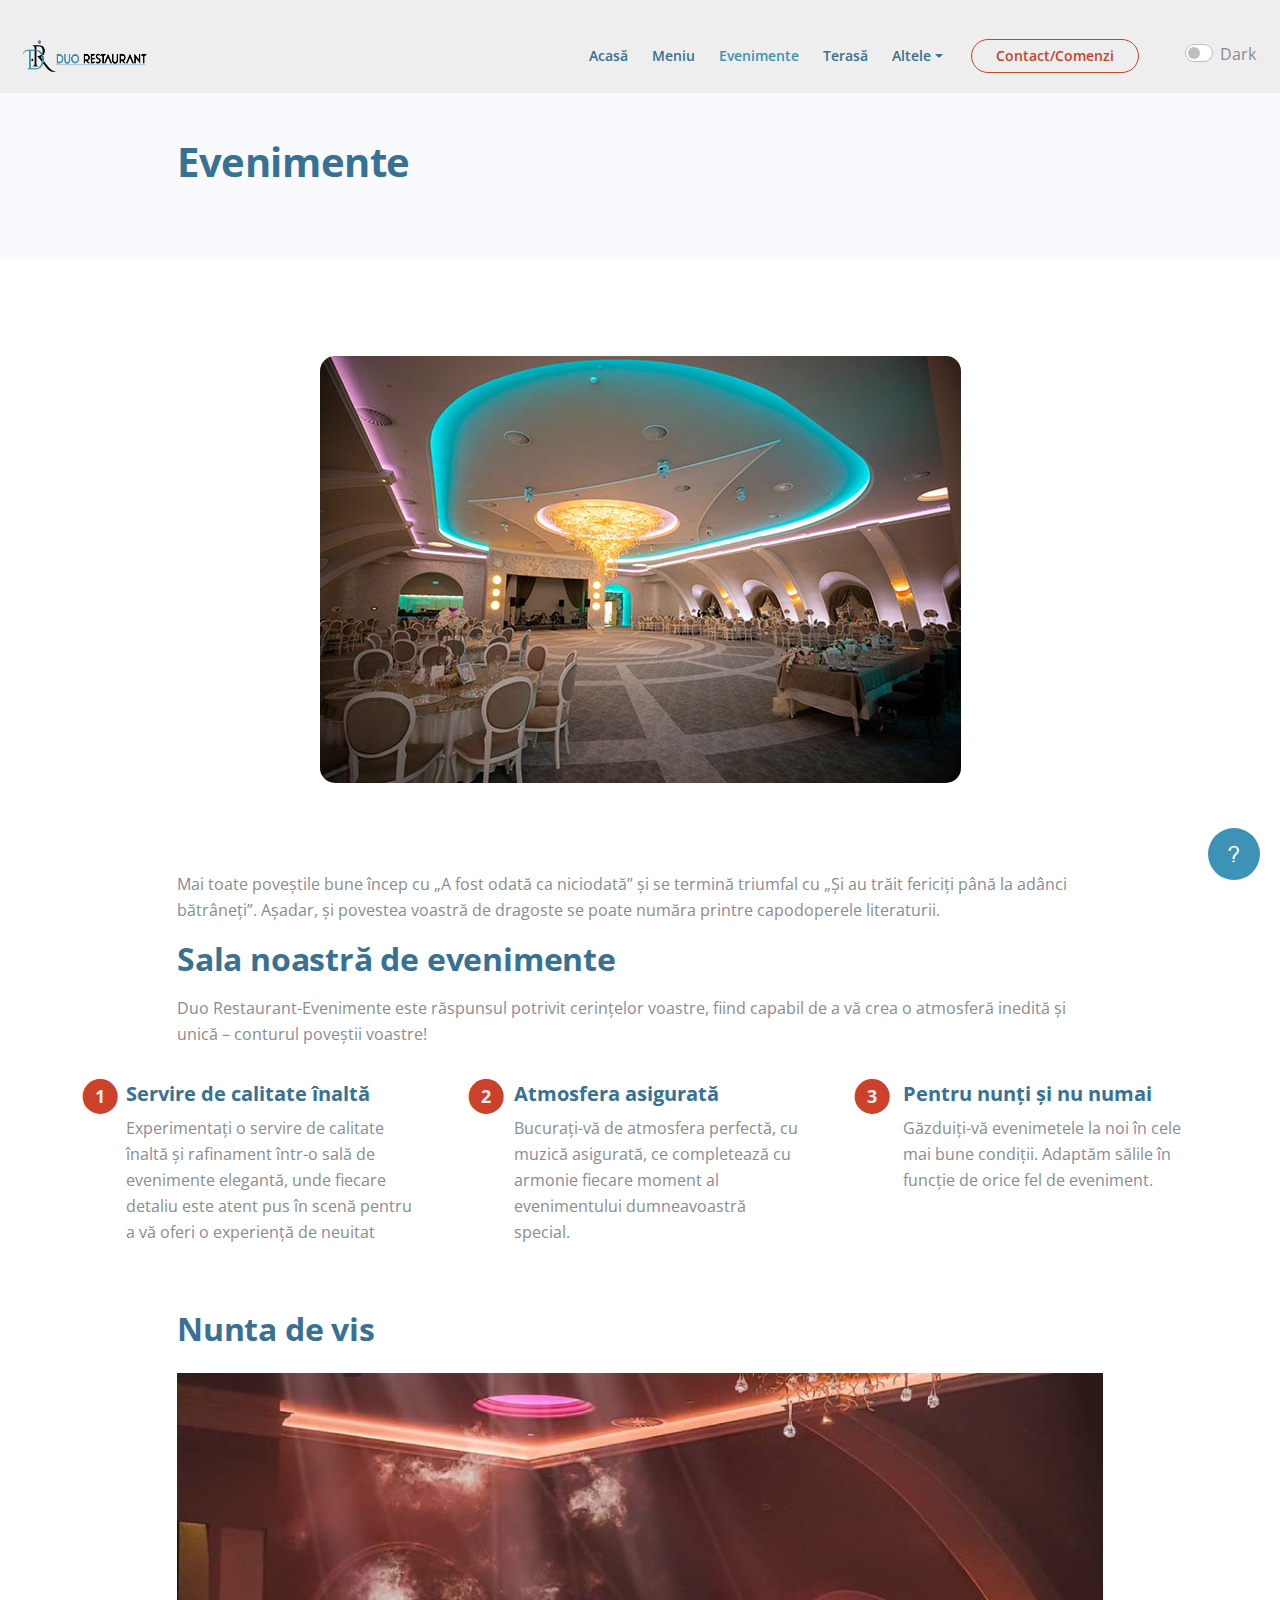
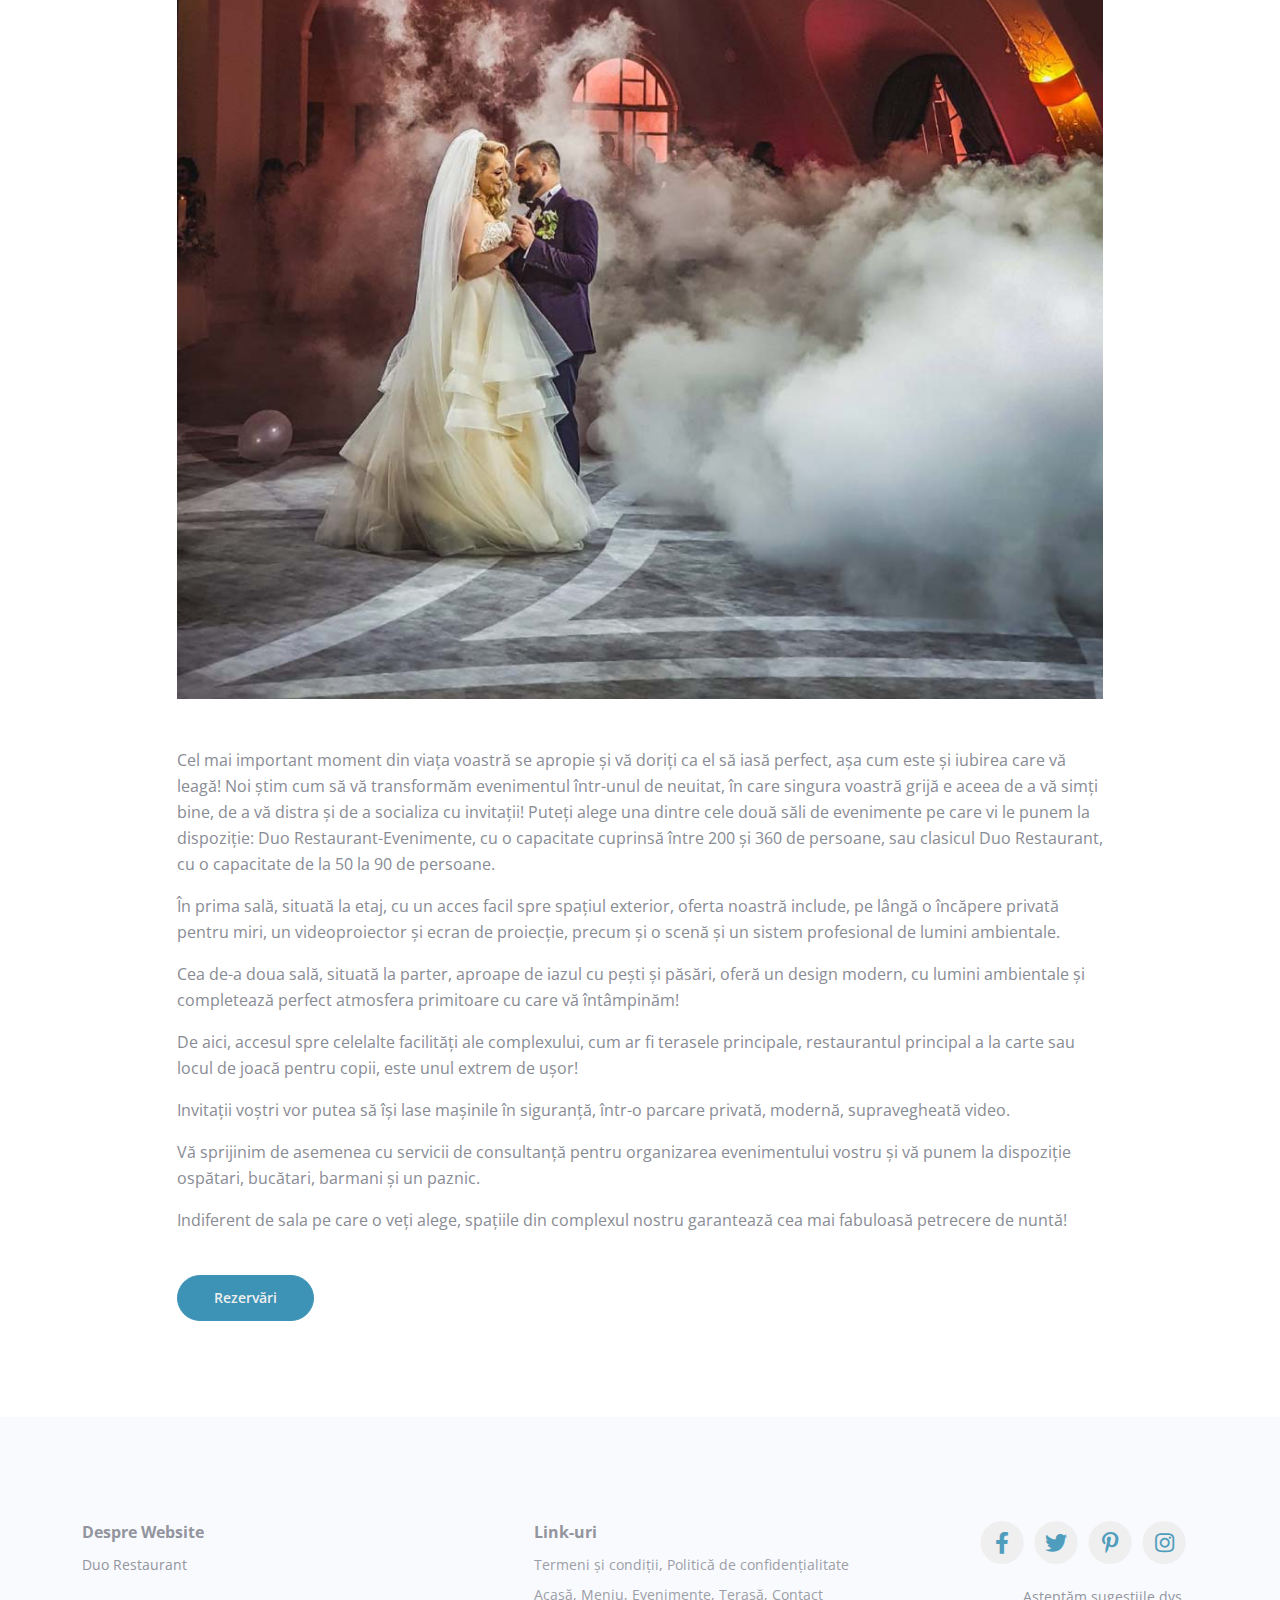
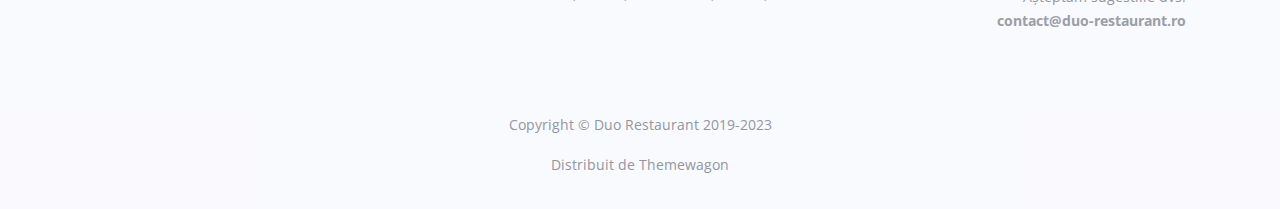
==== commit bcb6afc8: "Add files via upload" ====
--- a/evenimente.html
+++ b/evenimente.html
@@ -1,6 +1,21 @@
 <!DOCTYPE html>
 <html lang="en">
 <head>
+    
+    
+
+    <!-- Google tag (gtag.js) -->
+    <script async src="https://www.googletagmanager.com/gtag/js?id=G-P87FXQT4V4"></script>
+    <script>
+     window.dataLayer = window.dataLayer || [];
+     function gtag(){dataLayer.push(arguments);}
+     gtag('js', new Date());
+
+     gtag('config', 'G-P87FXQT4V4');
+    </script>
+
+
+
     <meta charset="utf-8">
     <meta name="viewport" content="width=device-width, initial-scale=1, shrink-to-fit=no">
     
@@ -32,6 +47,42 @@
 </head>
 <body data-spy="scroll" data-target=".fixed-top">
     
+       <!-- Modal -->
+       <div id="helpModal" class="modal">
+        <div class="modal-content">
+            <span class="close" id="closeModalBtn">&times;</span>
+            <h2>Meniu de Ajutor</h2>
+            <p>Întrebări adresate frecvent (FAQ)</p>
+    
+            <!-- Meniu 1 -->
+            <div class="faq">
+                <button class="accordion">În cât timp mi se va livra mâncarea comandată prin formularul de contact?</button>
+                <div class="panel">
+                    <p style="margin-top: 30px;">Comanda va ajunge la dumneavoastră în maximul 1 oră de la momentul plasării.</p>
+                </div>
+            </div>
+
+            <!-- Meniu 2 -->
+            <div class="faq">
+                <button class="accordion">Se pot crea și meniuri personalizate?</button>
+                <div class="panel">
+                    <p style="margin-top: 30px;">Da, suntem cunoscuți pentru adaptarea noastră față de nevoile oricărui client.</p>
+                </div>
+            </div>
+
+            <!-- Meniu 3 -->
+            <div class="faq">
+                <button class="accordion">Există locuri de parcare disponibile?</button>
+                <div class="panel">
+                    <p style="margin-top: 30px;">Da, dispunem de o parcare cu un număr ridicat de locuri.</p>
+                </div>
+            </div>
+    
+        </div>
+    </div>
+    
+    <!-- end of modal -->
+
         <!-- Navigation -->
         <nav id="navbar" class="navbar navbar-expand-lg fixed-top navbar-light" aria-label="Main navigation">
             <div class="container">
@@ -286,11 +337,15 @@
     <!-- end of copyright -->
     
 
-    <!-- Back To Top Button -->
+    <!-- Back To Top and Help Buttons -->
     <button onclick="topFunction()" id="myBtn">
-        <img src="images/up-arrow.png" alt="alternative">
+        <img src="images/up-arrow.png" alt="Back to Top Button">
     </button>
-    <!-- end of back to top button -->
+
+    <button id="openModalBtn">
+        <img src="images/question-mark.png" alt="Help Button">
+    </button>
+    <!-- end of back to top and help buttons -->
     	
     <!-- Scripts -->
     <script src="js/bootstrap.min.js"></script> <!-- Bootstrap framework -->
--- a/css/styles.css
+++ b/css/styles.css
@@ -449,6 +449,11 @@
 	color: #3d93b6;
 }
 
+.dark-mode .navbar .dropdown-item:hover {
+	background-color: #444444;
+	color: #3d93b6;
+}
+
 .navbar .dropdown-divider {
 	width: 100%;
 	height: 1px;
@@ -962,7 +967,7 @@
 #myBtn {
 	position: fixed; 
   	z-index: 99; 
-	bottom: 20px; 
+	bottom: 90px; 
 	right: 20px; 
 	display: none; 
 	width: 52px;
@@ -983,6 +988,130 @@
 	width: 18px;
 }
 
+/******************************/
+/*     Help Button/Modal      */
+/******************************/
+/*Help Button:*/
+
+#openModalBtn {
+	position: fixed; 
+  	z-index: 99; 
+	bottom: 20px; 
+	right: 20px; 
+	width: 52px;
+	height: 52px;
+	border: none; 
+	border-radius: 50%; 
+	outline: none; 
+	background-color: #3d93b6; 
+	cursor: pointer; 
+}
+
+#openModalBtn:hover {
+	background-color: #296177;
+}
+
+#openModalBtn img {
+	margin-bottom: 0.25rem;
+	width: 18px;
+}
+
+/*Modal:*/
+
+.modal {
+    display: none;
+    position: fixed;
+    top: 0;
+    left: 0;
+    width: 100%;
+    height: 100%;
+    background-color: #00000080;
+}
+
+.modal-content {
+    background-color: #fefefe;
+    margin: 15% auto;
+    padding: 20px;
+    border: 1px solid #888;
+    width: 80%;
+	max-width: 600px; /* Adăugat pentru a limita lățimea la 600px, ajustează după necesități */
+}
+
+.dark-mode .modal-content
+{
+	background-color: #444444;   
+}
+
+.close {
+    color: #aaa;
+	margin-left: auto; /* Aliniază butonul la dreapta */
+    font-size: 28px;
+    font-weight: bold;
+}
+
+.close:hover,
+.close:focus {
+    color: black;
+    text-decoration: none;
+    cursor: pointer;
+}
+
+/* Media query pentru ecrane mici (max-width: 600px) */
+@media only screen and (max-width: 600px) {
+    .modal-content {
+        margin: 30% auto; /* Ajustează această valoare pentru ecranele mici */
+    }
+}
+
+/*Help Menu*/
+
+.accordion {
+	cursor: pointer;
+	padding: 18px;
+	width: 100%;
+	text-align: left;
+	border: 1px solid #EEEEEE;
+	outline: none;
+	font-size: 15px;
+	transition: 0.4s;
+	background-color: #f3f3f3;
+	color: #888B94;
+}
+
+.dark-mode .accordion
+{
+	border: 1px solid #888B94;
+	background-color: #414141;
+}
+
+.accordion:hover {
+	background-color: #e0e0e0;
+}
+
+.dark-mode .accordion:hover {
+	background-color: #a3a3a3;
+	color: #4b4b4b;
+}
+
+.accordion.active {
+	background-color: #e0e0e0;
+}
+
+.dark-mode .accordion.active {
+	background-color: #a3a3a3;
+	color: #4b4b4b;
+}
+
+#helpModal .panel {
+	padding: 0 18px;
+	display: none;
+	background-color: none;
+	overflow: hidden;
+}
+
+.faq {
+	margin-bottom: 20px;
+}
 
 /***********************/
 /*     Extra Pages     */
